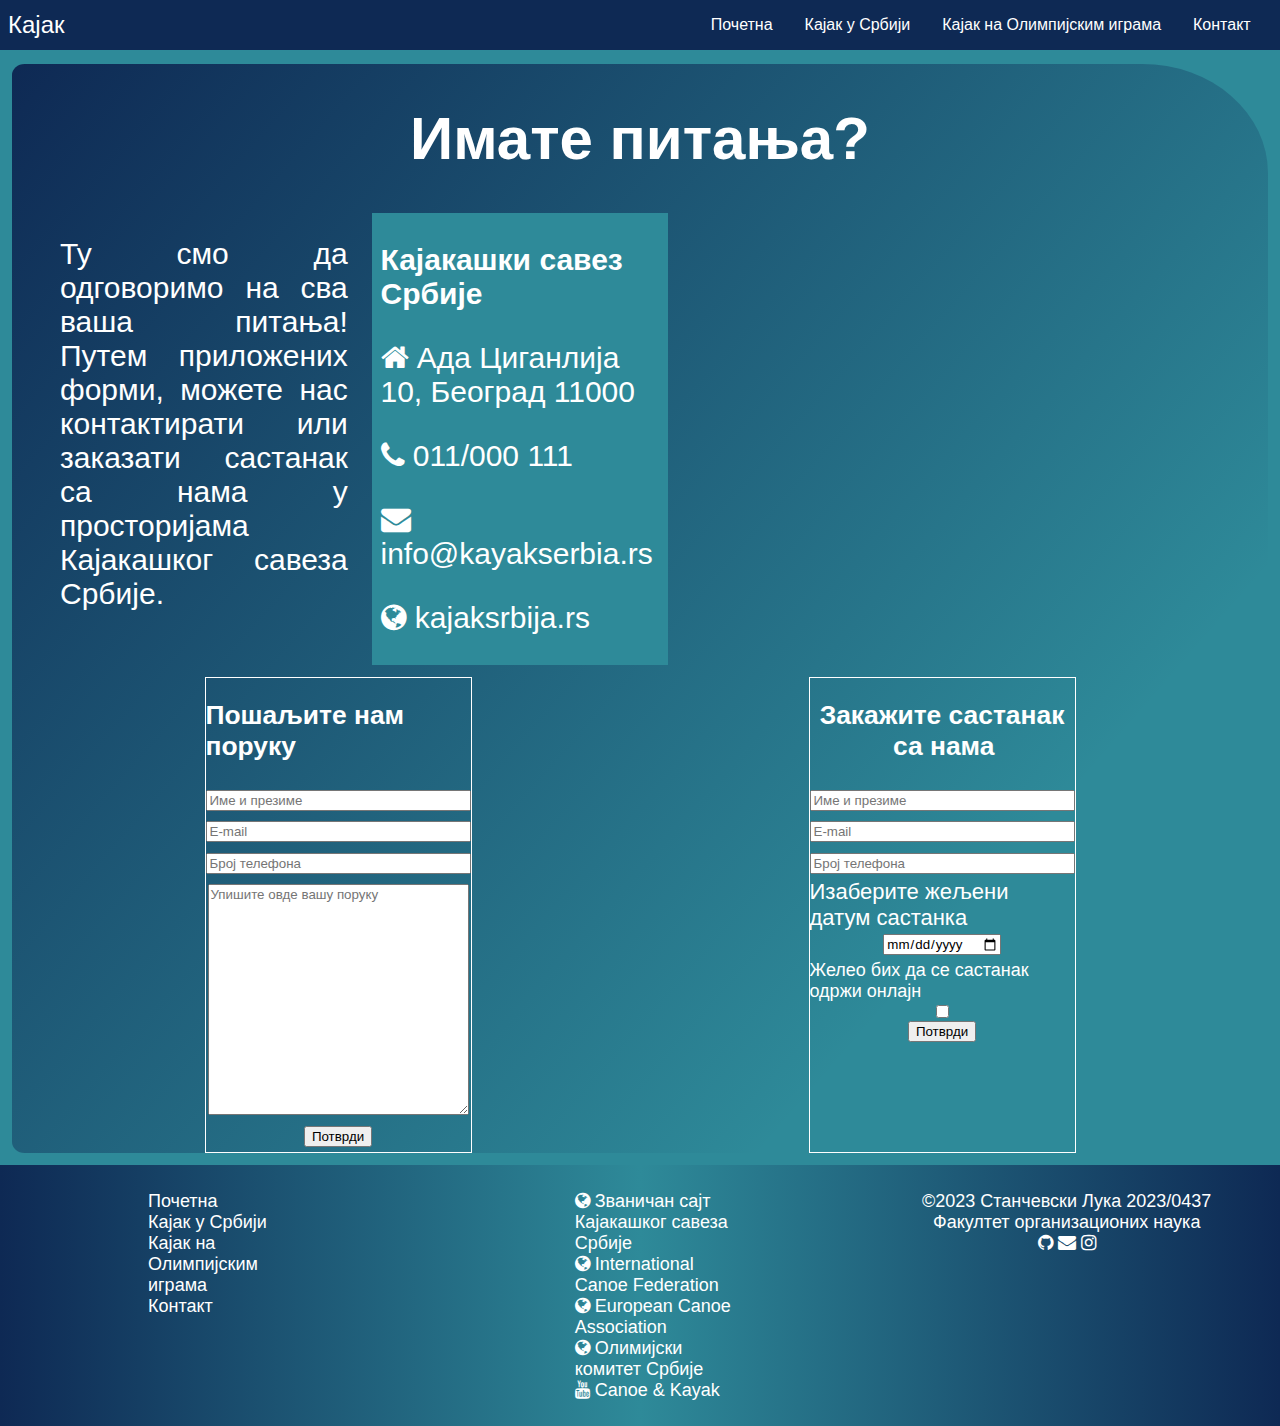
==== kontakt.html @ 66b614f0 "pred kolegu" ====
<!DOCTYPE html>
<html lang="en">
<head>
    <meta charset="UTF-8">
    <meta name="viewport" content="width=device-width, initial-scale=1.0">
    <title>Контакт</title>

    <link rel="stylesheet" type="text/css" href="css/kontakt.css">
    <link rel="stylesheet" type="text/css" href="css/menu.css">
    <link rel="stylesheet" type="text/css" href="css/footer.css">
    <link rel="stylesheet" type="text/css" href="css/animacije.css">
    <link rel="stylesheet" href="https://cdnjs.cloudflare.com/ajax/libs/font-awesome/4.7.0/css/font-awesome.min.css">

    <script src="js/menu.js" defer></script>
    <script>
        function potvrdaPoruke(){
            if(document.getElementById("ime").value != "" && document.getElementById("email").value != "" && document.getElementById("telefon").value != "" && document.getElementById("textarea").value != ""){
                alert("Послали сте поруку! Одговорићемо вам путем приложених података у најкраћем могућем року.");
            }else{
                document.getElementById("paragrafGreskaPoruka").removeAttribute("hidden");
            }
            
        }

        function potvrdaSastanka(){
            if(document.getElementById("imeSastanak").value != "" && document.getElementById("emailSastanak").value != "" && document.getElementById("telefonSastanak").value != "" && document.getElementById("datumIzbor").value != ""){
                if(document.getElementById("videoSastanak").checked == true){
                    alert("Примили смо ваш жељени термин видео састанка! Обратићемо вам се у најкраћем року како бисмо потврдили видео састанак.")
                }else{
                    alert("Примили смо ваш жељени термин састанка! Обратићемо вам се у најкраћем року како бисмо потврдили састанак.");
                }
            }else{
                document.getElementById("paragrafGreskaSastanak").removeAttribute("hidden");
            }
        }
    </script>
</head>
<body>

    <div class="veliki-container">
        <header>
            <nav class="navigacija">
                <div class="navigacija-naslov">Кајак</div>
                <a href="#" class="toggle-button">
                <span class="bar"></span>
                <span class="bar"></span>
                <span class="bar"></span>
                <span class="bar"></span>
                </a>
                <div class="navigacija-linkovi">
                <ul>
                    <li><a href="index.html">Почетна</a></li>
                    <li><a href="#">Кајак у Србији</a></li>
                    <li><a href="olimpijskeIgre.html">Кајак на Олимпијским играма</a></li>
                    <li><a href="kontakt.html">Контакт</a></li>
                    <span id="prostor">&nbsp;&nbsp;&nbsp;</span>
                </ul>
                </div>
            </nav>
        </header>

        <div class="glavni-sadrzaj">
            <div class="h1-div">
                <h1 id="">Имате питања?</h1>
            </div>

            <div class="parni-container">
                <div class="mali-div">
                    <p id="pRecenica">Ту смо да одговоримо на сва ваша питања! Путем приложених форми, можете нас контактирати или заказати састанак са нама у просторијама Кајакашког савеза Србије.</p>
                </div>
                <div class="mali-div div-mapa">
                    <div id="mapInfo">
                        <p><strong>Кајакашки савез Србије</strong></p>
                        <p><i class="fa fa-home"></i> Ада Циганлија 10, Београд 11000</p>
                        <p><i class="fa fa-phone"></i> 011/000 111</p>
                        <p><i class="fa fa-envelope"></i> info@kayakserbia.rs</p>
                        <p><i class="fa fa-globe"></i> kajaksrbija.rs</p>
                    </div>
                    <iframe id = "mapaFrame" src="https://www.google.com/maps/embed?pb=!1m18!1m12!1m3!1d2831.572868686567!2d20.40809247670289!3d44.78951257820069!2m3!1f0!2f0!3f0!3m2!1i1024!2i768!4f13.1!3m3!1m2!1s0x475a6fb242fbffff%3A0x42f9a68687ad2230!2sCanoe%20Federation%20of%20Serbia!5e0!3m2!1ssr!2srs!4v1702935907929!5m2!1ssr!2srs" width="600" height="450" style="border:0;" allowfullscreen="" loading="lazy" referrerpolicy="no-referrer-when-downgrade"></iframe>
                </div>
            </div>

            <div class="parni-container">
                <div class="div-forma mali-div">
                    <div class="prostor"></div>

                    <form action="" id="formaPoruka">
                        <h2>Пошаљите нам поруку</h2>
                        <!--<label for="ime">Име и презиме: </label>-->
                        <input type="text" name="ime" id="ime" placeholder="Име и презиме" size="30" required>
                        <!--<br>-->
                        <!--<label for="email">E-mail: </label>-->
                        <input type="email" name="email" id="email" placeholder="E-mail" size="30" required>
                        <!--<br>-->
                        <!--<label for="telefon">Број телефона: </label>-->
                        <input type="tel" name="telefon" id="telefon" placeholder="Број телефона" size="30" required>
                        <!--<br>-->
                        <!--<label for="poruka">Ваша порука: </label> <br>-->
                        <textarea name="poruka" id="textarea" cols="30" rows="15" placeholder="Упишите овде вашу поруку" required></textarea>
                        <p id="paragrafGreskaPoruka" hidden><em>Молимо вас да попуните сва поља</em></p>
                        <input type="submit" value="Потврди" onclick="potvrdaPoruke()">
                    </form>

                    <div class="prostor"></div>
                </div> 

                <div class="div-forma mali-div">
                    <div class="prostor"></div>

                    <form action="" id="formaSastanak">
                        <h2>Закажите састанак<br>
                        &nbsp&nbsp&nbsp&nbsp&nbsp&nbsp&nbsp&nbsp&nbsp са нама</h2>
                        <input type="text" class="sastanakInput" name="" id="imeSastanak" placeholder="Име и презиме" size="30" required>
                        <input type="email" class="sastanakInput" name="" id="emailSastanak" placeholder="E-mail" size="30" required>
                        <input type="tel" class="sastanakInput" name="" id="telefonSastanak" placeholder="Број телефона" size="30" required>
                        
                        <label for="datumIzbor" style="color: white;">Изаберите жељени датум састанка</label>
                        <input type="date" name="datumIzbor" id="datumIzbor" size="30" required>

                        <label for="videoSastanak" id="videoSastanakLabel">Желео бих да се састанак одржи онлајн</label>
                        <input type="checkbox" name="videoSastanak" id="videoSastanak">

                        <input type="submit" value="Потврди" onclick="potvrdaSastanka()">
                        <p id="paragrafGreskaSastanak" hidden><em>Молимо вас да попуните сва поља</em></p>
                    </form>

                    <div class="prostor"></div>
                </div>
            </div>
        </div>

        <footer>
            <!---->
            <div id="divFooterMenu">
                <ul id="ulFooterMenu">
                    <li><a href="#">Почетна</a></li>
                    <li><a href="srbija.html">Кајак у Србији</a></li>
                    <li><a href="olimpijskeIgre.html">Кајак на Олимпијским играма</a></li>
                    <li><a href="kontakt.html">Контакт</a></li>
                </ul>
            </div>

            <div id="divWebLinks">
                <ul id="ulWebLinks">
                    <li><a href="https://kajaksrbija.rs/"><i class="fa fa-globe"></i> Званичан сајт Кајакашког савеза Србије</a></li>
                    <li><a href="https://www.canoeicf.com/"><i class="fa fa-globe"></i> International Canoe Federation</a></li>
                    <li><a href="https://www.canoe-europe.org/"><i class="fa fa-globe"></i> European Canoe Association</a></li>
                    <li><a href="https://oks.org.rs/"><i class="fa fa-globe"></i> Олимијски комитет Србије</a></li>
                    <li><a href="https://www.youtube.com/user/kodak523/videos"><i class="fa fa-youtube"></i> Canoe & Kayak</a></li>
                </ul>
            </div>

            <div id="divLuka">
                &copy;2023 Станчевски Лука 2023/0437<br>
                Факултет организационих наука<br>
                <span>
                    <a href="https://github.com/stancevic" target="blank"><i class="fa fa-github" title="github.com/stancevic"></i></a>
                    <a href="mailto:lukastancevski@proton.me"><i class="fa fa-envelope" title="lukastancevski@proton.me"></i></a>
                    <a href="https://instagram.com/stancevski_l" target="blank"><i class="fa fa-instagram" title="instagram.com/stancevski_l"></i></a>
                </span> <!--toooltipoviiii-->
                
            </div>
        </footer>

    </div>
</body>
</html>
---- css/kontakt.css ----
*{
    font-family: helvetica;
}

body{
    padding: 0;
    margin: 0;

    background-color: #2E8A99;
}

.veliki-container{
    background-color: #2E8A99;

    display: flex;
    flex-direction: column;
}

    .glavni-sadrzaj{
        background: rgb(14,41,84);
        background: linear-gradient(131deg, rgba(14,41,84,1) 0%, rgba(255,255,255,0) 77%);
        border-radius: 1% 10% 1% 1%;

        margin: 0 0.4em 0.4em 0.4em;
        padding-left: 0.8em;
        padding-right: 0.8em;
        
        font-size: 30px;
        color: white;

        display: flex;
        flex-direction: column;
    }

        .h1-div{
            flex: 1;
            align-self: center;
        }

        .parni-container{
            display: flex;
            flex-direction: row;
        }

            .mali-div{
                flex: 1;

                display: flex;
                
            }

                #mapaFrame{
                    flex: 2;
                }

                #mapInfo{
                    flex: 1;
                    background-color: #2E8A99;

                    padding-left: 1%;
                }

                p, h1{
                    color: white;
                }

                #pRecenica{
                    font-size: 30px;
                    text-align: justify;
                    margin: 0.8em;
                }

                    .prostor{
                        flex: 1;
                    }

                    #formaPoruka{
                        flex: 1;

                        display: flex;
                        margin-top: 2%;

                        flex-direction: column;
                        align-items: center;

                        font-size: 22px;

                        border: 1px solid white;
                    }

                        #formaPoruka input{
                            margin: 2%;
                        }

                        #formaPoruka textarea{
                            margin-top: 2%;
                            margin-bottom: 2%;

                            resize: vertical;
                        }

                        #formaPoruka h2{
                            font-size: larger;
                        }

                    #formaSastanak{
                        flex: 1;

                        display: flex;
                        margin-top: 2%;

                        flex-direction: column;
                        align-items: center;

                        border: 1px solid white;

                        font-size: 22px;
                        color: white;
                    }

                        #formaSastanak h2{
                            font-size: larger;
                        }

                            #formaSastanak label{
                                
                            }

                            #videoSastanakLabel{
                                font-size: 18px;
                            }

                            .sastanakInput{
                                margin: 2%;
                            }

                            #datumIzbor{
                                margin: 1% 2% 2% 2%;
                            }

                    

h2{
    color: white;
}

@media (max-width: 550px) {
    .parni-container{
        display: flex;
        flex-direction: column;
    }

    iframe{
        width: 150px;
        height: 250px;
    }
}

@media (min-width: 551px) and (max-width: 850px) {
    .parni-container{
        display: flex;
        flex-direction: column;
    }

    iframe{
        width: 150px;
        height: 350px;
    }
}
---- css/menu.css ----
/** {
    box-sizing: border-box;
}*/

body {
    margin: 0;
    padding: 0;
}

header{
    margin-bottom: 4em;
}

.navigacija {
    display: flex;
    /*position: relative;*/
    /**/
    position: fixed;
    width: 100vw;
    /**/
    justify-content: space-between;
    align-items: center;
    background-color: rgb(14,41,84);
    color: white;

    z-index: 1;
}

.navigacija-naslov {
    font-size: 1.5rem;
    margin: .5rem;
}

.navigacija-linkovi {
    height: 100%;
}

.navigacija-linkovi ul {
    display: flex;
    margin: 0;
    padding: 0;
}

.navigacija-linkovi li {
    list-style: none;
}

.navigacija-linkovi li a {
    display: block;
    text-decoration: none;
    color: white;
    padding: 1rem;
}

.navigacija-linkovi li:hover {
    background-color: white;
    
}

.navigacija-linkovi li a:hover {
    display: block;
    text-decoration: none;
    color: rgb(14,41,84);
    padding: 1rem;
}

.toggle-button {
    position: absolute;
    top: .75rem;
    right: 1rem;
    display: none;
    flex-direction: column;
    justify-content: space-between;
    width: 30px;
    height: 21px;
}

.toggle-button .bar {
    height: 3px;
    width: 100%;
    background-color: white;
    border-radius: 10px;
}

@media (max-width: 800px) {
    .navigacija {
        flex-direction: column;
        align-items: flex-start;
    }

    .toggle-button {
        display: flex;
    }

    .navigacija-linkovi {
        display: none;
        width: 100%;
    }

    .navigacija-linkovi ul {
        width: 100%;
        flex-direction: column;
    }

    .navigacija-linkovi ul li {
        text-align: center;
    }

    .navigacija-linkovi ul li a {
        padding: .5rem 1rem;
    }

    .navigacija-linkovi.active {
        display: flex;
    }

    #prostor{
        display: none;
    }
}
---- css/footer.css ----
footer{
    width: 100%;
    display: flex;
    flex-direction: row;

    font-size: 18px;

    background: rgb(14,41,84);
    background: linear-gradient(90deg, rgba(14,41,84,1) 0%, rgba(46,138,153,1) 50%, rgba(14,41,84,1) 100%);
}
    #divFooterMenu{
        flex: 1;
        /*background-color: burlywood;*/
        padding-top: 2%;
        padding-bottom: 2%;
    }

        #ulFooterMenu{
            width: 40%;
            list-style: none;
            
            margin: auto;
        }

        #ulFooterMenu li{
            width: 100%;
            
        }

        #ulFooterMenu li a{
            color: white;
            display: block;
            text-decoration: none;
        }

        #ulFooterMenu li a:hover{
            background-color: white;
            color: rgba(14,41,84,1);
        }
    
    #divWebLinks{
        flex: 1;
        padding-top: 2%;
        padding-bottom: 2%;
    }

        #ulWebLinks{
            width: 40%;
            list-style: none;
            
            margin: auto;
        }

        #ulWebLinks li{
            width: 100%;
            
        }

        #ulWebLinks li a{
            color: white;
            display: block;
            text-decoration: none;
        }

        #ulWebLinks li a:hover{
            background-color: white;
            color: rgba(14,41,84,1);
        }

    #divLuka{
        flex: 1;
        color: white;
        padding-top: 2%;
        padding-bottom: 2%;
        text-align: center;
    }

        #divLuka span a{
            color: inherit;
            text-decoration: inherit;
        }

/*-------*/

@media (max-width: 450px) {
    footer{
        flex-direction: column;
    }
}
---- css/animacije.css ----
@keyframes indexKajak{
    0%{
        text-shadow: -40px -40px white;
    }
    25%{
        text-shadow: 40px -40px white;
    }
    50%{
        text-shadow: 40px 40px white;
    }
    75%{
        text-shadow: -40px 40px white;
    }
    100%{
        text-shadow: 0 0 white;
    }
}

#h1KajakIndex{
    animation-name: indexKajak;
    animation-duration: 4s;
    animation-fill-mode: forwards;
}

/**/

@keyframes kajakSrbija{
    0%{color: rgb(198,54,60);
        text-shadow: -20px -20px#ffffff;
    }
    50%{color: rgba(12,64,118,1);
        text-shadow: 20px 20px #ffffff;
    }
    100%{color: white;}
}

#h1Kajaksrb{
    animation-name: kajakSrbija;
    animation-duration: 4s;
    animation-fill-mode: forwards;
}

/**/

#img-slikaTrka{
    transition: transform 1s;
}

#img-slikaTrka:hover{
    transform: scale(1.2);
}

/**/
.imgKajakOI{
    transition: transform 1s;
}

.imgKajakOI:hover{
    transform: scale(1.2);
}

#tabelaDiscipline{
    transition: transform 1s;
}

#tabelaDiscipline:hover{
    transform: scale(1.2);
}

/**/

.glavni-sadrzaj {
    animation: fadeInAnimation;
    animation-duration: 1s;
    animation-iteration-count: 1;
    animation-fill-mode: forwards;
}
 
@keyframes fadeInAnimation {
    0% {
        opacity: 0;
    }
    100% {
        opacity: 1;
     }
}
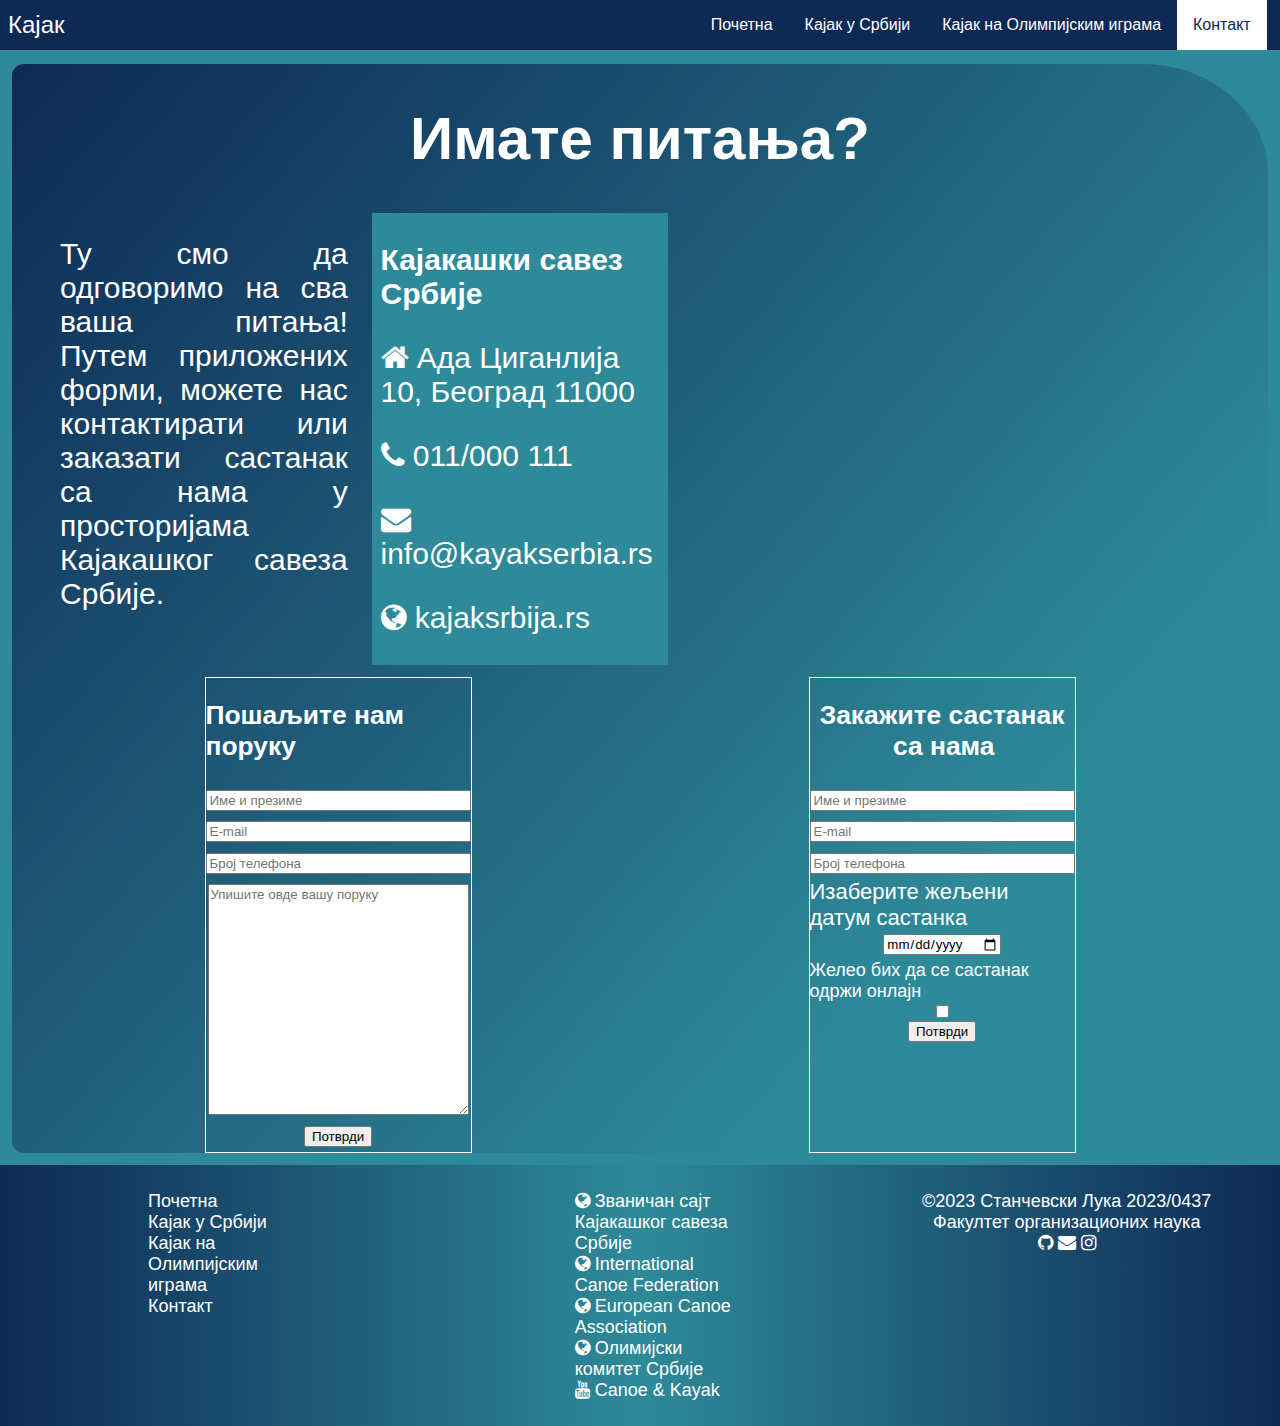
==== commit bae16df9: "added SEO" ====
--- a/kontakt.html
+++ b/kontakt.html
@@ -3,6 +3,11 @@
 <head>
     <meta charset="UTF-8">
     <meta name="viewport" content="width=device-width, initial-scale=1.0">
+
+    <meta name="description" content="Страница са контакт подацима Кајакашког савеза Србије">
+    <meta name="keywords" content="Кајак, Кану, Контакт, Кајак на мирним водама, Кајакашки савез Србије, кајаци, кануи, кануисти">
+    <meta name="author" content="Лука Станчевски">
+
     <title>Контакт</title>
 
     <link rel="stylesheet" type="text/css" href="css/kontakt.css">
@@ -42,17 +47,17 @@
             <nav class="navigacija">
                 <div class="navigacija-naslov">Кајак</div>
                 <a href="#" class="toggle-button">
-                <span class="bar"></span>
-                <span class="bar"></span>
-                <span class="bar"></span>
-                <span class="bar"></span>
+                    <span class="bar"></span>
+                    <span class="bar"></span>
+                    <span class="bar"></span>
+                    <span class="bar"></span>
                 </a>
                 <div class="navigacija-linkovi">
                 <ul>
                     <li><a href="index.html">Почетна</a></li>
                     <li><a href="#">Кајак у Србији</a></li>
                     <li><a href="olimpijskeIgre.html">Кајак на Олимпијским играма</a></li>
-                    <li><a href="kontakt.html">Контакт</a></li>
+                    <li style="background-color: white;"><a href="kontakt.html" style="color: rgb(14,41,84);">Контакт</a></li>
                     <span id="prostor">&nbsp;&nbsp;&nbsp;</span>
                 </ul>
                 </div>
@@ -86,16 +91,9 @@
 
                     <form action="" id="formaPoruka">
                         <h2>Пошаљите нам поруку</h2>
-                        <!--<label for="ime">Име и презиме: </label>-->
                         <input type="text" name="ime" id="ime" placeholder="Име и презиме" size="30" required>
-                        <!--<br>-->
-                        <!--<label for="email">E-mail: </label>-->
                         <input type="email" name="email" id="email" placeholder="E-mail" size="30" required>
-                        <!--<br>-->
-                        <!--<label for="telefon">Број телефона: </label>-->
                         <input type="tel" name="telefon" id="telefon" placeholder="Број телефона" size="30" required>
-                        <!--<br>-->
-                        <!--<label for="poruka">Ваша порука: </label> <br>-->
                         <textarea name="poruka" id="textarea" cols="30" rows="15" placeholder="Упишите овде вашу поруку" required></textarea>
                         <p id="paragrafGreskaPoruka" hidden><em>Молимо вас да попуните сва поља</em></p>
                         <input type="submit" value="Потврди" onclick="potvrdaPoruke()">
@@ -157,7 +155,7 @@
                     <a href="https://github.com/stancevic" target="blank"><i class="fa fa-github" title="github.com/stancevic"></i></a>
                     <a href="mailto:lukastancevski@proton.me"><i class="fa fa-envelope" title="lukastancevski@proton.me"></i></a>
                     <a href="https://instagram.com/stancevski_l" target="blank"><i class="fa fa-instagram" title="instagram.com/stancevski_l"></i></a>
-                </span> <!--toooltipoviiii-->
+                </span>
                 
             </div>
         </footer>
--- a/css/kontakt.css
+++ b/css/kontakt.css
@@ -123,7 +123,7 @@
                         }
 
                             #formaSastanak label{
-                                
+                                /**/
                             }
 
                             #videoSastanakLabel{
@@ -150,9 +150,14 @@
         flex-direction: column;
     }
 
+    .div-mapa{
+        display: flex;
+        flex-direction: column;
+    }
+
     iframe{
-        width: 150px;
-        height: 250px;
+        width: 250px;
+        height: 150px;
     }
 }
 
@@ -162,8 +167,25 @@
         flex-direction: column;
     }
 
+    .div-mapa{
+        display: flex;
+        flex-direction: column;
+    }
+
     iframe{
-        width: 150px;
-        height: 350px;
+        height: 150px;
+        width: 350px;
+    }
+}
+
+@media (min-width: 851px) and (max-width: 1200px) {
+    .parni-container{
+        display: flex;
+        flex-direction: column;
+    }
+
+    iframe{
+        width: 700px;
+        height: 300px;
     }
 }--- a/css/menu.css
+++ b/css/menu.css
@@ -117,4 +117,9 @@
     #prostor{
         display: none;
     }
-}+}
+
+
+/**/
+
+
